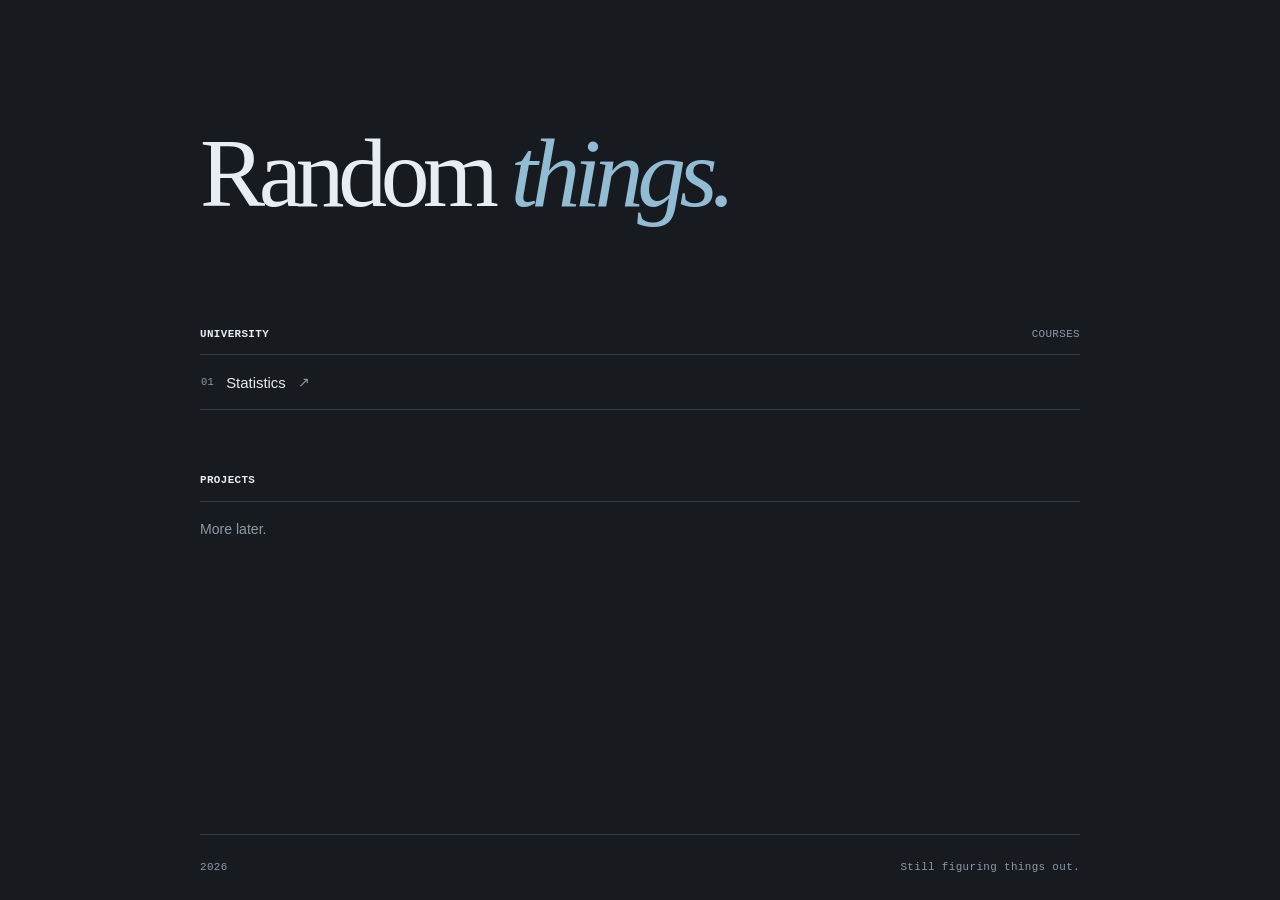
==== index.html @ ec599df5 "boh" ====
<!DOCTYPE html>
<html lang="it">
<head>
    <meta charset="UTF-8">
    <meta name="viewport" content="width=device-width, initial-scale=1.0">
    <meta name="theme-color" content="#f5f9fc">
    <title>Random things.</title>
    <link rel="stylesheet" href="style.css">
</head>
<body>
    <main>
        <section class="hero hero--home" aria-labelledby="page-title">
            <h1 id="page-title">Random <em>things.</em></h1>
        </section>

        <section class="directory" aria-labelledby="university-title">
            <div class="section-heading">
                <h2 id="university-title">University</h2>
                <span class="section-meta">Courses</span>
            </div>

            <nav class="course-tabs" aria-label="University courses">
                <a class="course-tab" href="statistics/index.html">
                    <span class="course-number">01</span>
                    <span class="course-name">Statistics</span>
                    <span class="course-arrow" aria-hidden="true">↗</span>
                </a>
                <!-- Add another .course-tab here when a new course page is ready. -->
            </nav>
        </section>

        <section class="directory directory--projects" aria-labelledby="projects-title">
            <div class="section-heading">
                <h2 id="projects-title">Projects</h2>
            </div>
            <p class="empty-note">More later.</p>
        </section>
    </main>

    <footer class="site-footer">
        <span>2026</span>
        <span>Still figuring things out.</span>
    </footer>
</body>
</html>
---- style.css ----
:root {
    color-scheme: dark;
    --bg: #171b20;
    --ink: #e7edf2;
    --muted: #8d9aa5;
    --line: #343d45;
    --accent: #91bcd3;
    --paper: #20272e;
}

* {
    box-sizing: border-box;
}

html {
    min-height: 100%;
    scroll-behavior: smooth;
}

body {
    min-height: 100vh;
    margin: 0;
    display: flex;
    flex-direction: column;
    background: var(--bg);
    color: var(--ink);
    font-family: "Helvetica Neue", Helvetica, Arial, sans-serif;
    line-height: 1.5;
    -webkit-font-smoothing: antialiased;
    text-rendering: optimizeLegibility;
}

a {
    color: inherit;
    text-decoration: none;
}

.site-header,
.site-footer {
    width: min(100% - 48px, 880px);
    margin-inline: auto;
    display: flex;
    align-items: center;
    justify-content: space-between;
    gap: 20px;
}

.site-header {
    min-height: 72px;
    border-bottom: 1px solid var(--line);
}

.wordmark {
    font-size: 0.98rem;
    font-weight: 600;
    letter-spacing: -0.035em;
}

.wordmark-mark {
    color: var(--accent);
}

.header-note,
.eyebrow,
.section-heading,
.entry-id,
.entry-state,
.course-number,
.site-footer {
    font-family: "SFMono-Regular", Consolas, "Liberation Mono", monospace;
    font-size: 0.68rem;
    letter-spacing: 0.035em;
}

.header-note,
.site-footer {
    color: var(--muted);
}

main {
    width: min(100% - 48px, 880px);
    margin-inline: auto;
    flex: 1;
}

/* Home introduction */
.hero {
    display: grid;
    grid-template-columns: minmax(0, 1.5fr) minmax(160px, 0.5fr);
    gap: 40px;
    align-items: end;
    padding: 76px 0 82px;
}

.hero--home {
    display: block;
    padding: clamp(78px, 12vw, 126px) 0 clamp(70px, 10vw, 104px);
}

.hero h1 {
    margin: 0;
    font-family: Georgia, "Times New Roman", serif;
    font-size: clamp(2.9rem, 7.6vw, 5.6rem);
    font-weight: 400;
    letter-spacing: -0.065em;
    line-height: 0.98;
}

.hero--home h1 {
    font-size: clamp(3.3rem, 9vw, 6.1rem);
}

.hero h1 em {
    color: var(--accent);
    font-weight: 400;
}

.eyebrow {
    margin: 0 0 22px;
    color: var(--muted);
    text-transform: uppercase;
}

.eyebrow a {
    transition: color 150ms ease;
}

.eyebrow a:hover {
    color: var(--accent);
}

.hero-note {
    max-width: 250px;
    margin: 0 0 5px auto;
    color: var(--muted);
    font-size: 0.9rem;
    line-height: 1.7;
}

/* Sections */
.directory {
    padding-bottom: 62px;
}

.directory--projects {
    padding-bottom: 76px;
}

.section-heading {
    display: flex;
    justify-content: space-between;
    align-items: baseline;
    gap: 20px;
    padding: 0 0 12px;
    border-bottom: 1px solid var(--line);
    color: var(--muted);
    text-transform: uppercase;
}

.section-heading h2 {
    margin: 0;
    color: var(--ink);
    font: inherit;
    font-weight: 600;
}

.section-meta {
    color: var(--muted);
}

/* Horizontal course tabs */
.course-tabs {
    display: flex;
    flex-wrap: wrap;
    gap: 28px;
    border-bottom: 1px solid var(--line);
}

.course-tab {
    display: inline-flex;
    align-items: center;
    gap: 12px;
    padding: 17px 1px 15px;
    margin-bottom: -1px;
    border-bottom: 1px solid transparent;
    color: var(--ink);
    transition: color 150ms ease, border-color 150ms ease;
}

.course-number {
    color: var(--muted);
    font-size: 0.65rem;
}

.course-name {
    font-size: 0.93rem;
}

.course-arrow {
    color: var(--muted);
    font-size: 0.9rem;
    transition: color 150ms ease, transform 150ms ease;
}

.course-tab:hover,
.course-tab:focus-visible {
    color: var(--accent);
    border-bottom-color: var(--accent);
}

.course-tab:hover .course-arrow,
.course-tab:focus-visible .course-arrow {
    color: var(--accent);
    transform: translate(2px, -2px);
}

.course-tab:focus-visible,
.eyebrow a:focus-visible {
    outline: 2px solid var(--accent);
    outline-offset: 4px;
}

.empty-note {
    margin: 17px 0 0;
    color: var(--muted);
    font-size: 0.88rem;
}

/* Shared styles for course pages */
.entry-card {
    display: grid;
    grid-template-columns: 42px minmax(0, 1fr) auto;
    gap: 14px;
    align-items: center;
    min-height: 82px;
    padding: 18px 0;
    border-bottom: 1px solid var(--line);
    transition: color 150ms ease, padding 150ms ease;
}

a.entry-card:hover,
a.entry-card:focus-visible {
    padding-left: 5px;
    color: var(--accent);
}

.entry-id {
    align-self: start;
    padding-top: 4px;
    color: var(--muted);
}

.entry-info {
    display: flex;
    flex-wrap: wrap;
    align-items: baseline;
    gap: 6px 18px;
}

.entry-title {
    margin: 0;
    font-size: 1rem;
    font-weight: 500;
}

.entry-description {
    margin: 0;
    color: var(--muted);
    font-size: 0.85rem;
}

.entry-arrow {
    justify-self: end;
    color: var(--muted);
}

.entry-state {
    justify-self: end;
    color: var(--muted);
    text-transform: uppercase;
    font-size: 0.62rem;
}

.entry-card--soon .entry-title {
    color: var(--muted);
}

.site-footer {
    min-height: 66px;
    border-top: 1px solid var(--line);
}

@media (max-width: 600px) {
    .site-header,
    .site-footer,
    main {
        width: min(100% - 36px, 880px);
    }

    .site-header {
        min-height: 64px;
    }

    .hero {
        grid-template-columns: 1fr;
        gap: 23px;
        padding: 68px 0 70px;
    }

    .hero--home {
        padding: 88px 0 82px;
    }

    .hero--home h1 {
        font-size: clamp(3.1rem, 14vw, 4.6rem);
    }

    .hero-note {
        margin: 0;
    }

    .directory {
        padding-bottom: 52px;
    }

    .course-tabs {
        gap: 23px;
    }

    .entry-card {
        grid-template-columns: 28px minmax(0, 1fr) auto;
        gap: 9px;
    }

    .entry-info {
        flex-direction: column;
        align-items: flex-start;
        gap: 4px;
    }

    .site-footer {
        font-size: 0.62rem;
    }
}

@media (prefers-reduced-motion: reduce) {
    html {
        scroll-behavior: auto;
    }

    *,
    *::before,
    *::after {
        transition-duration: 0.01ms !important;
    }
}
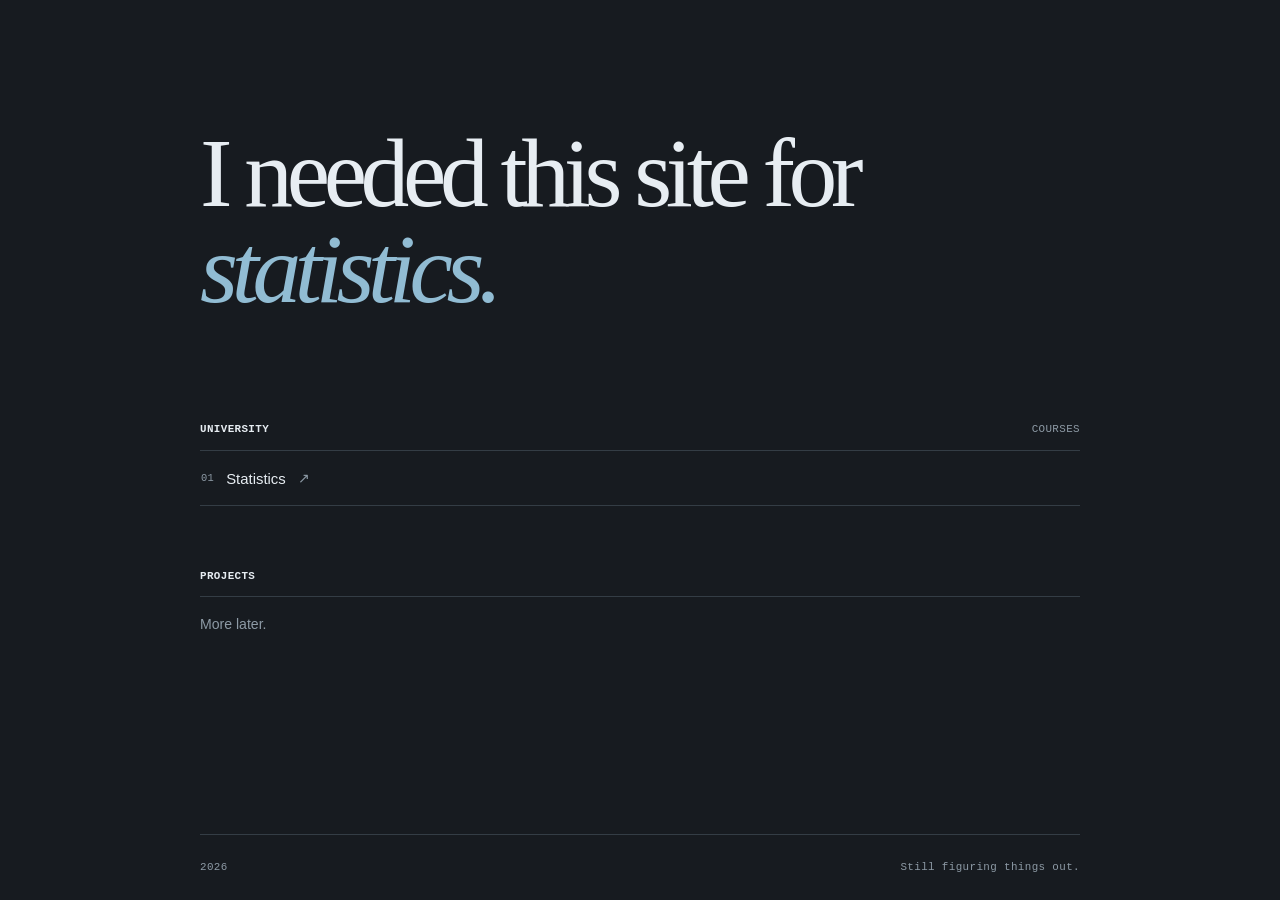
==== commit 4d366cad: "base" ====
--- a/index.html
+++ b/index.html
@@ -4,13 +4,13 @@
     <meta charset="UTF-8">
     <meta name="viewport" content="width=device-width, initial-scale=1.0">
     <meta name="theme-color" content="#f5f9fc">
-    <title>Random things.</title>
+    <title>Poggers.</title>
     <link rel="stylesheet" href="style.css">
 </head>
 <body>
     <main>
         <section class="hero hero--home" aria-labelledby="page-title">
-            <h1 id="page-title">Random <em>things.</em></h1>
+            <h1 id="page-title">I needed this site for <em>statistics.</em></h1>
         </section>
 
         <section class="directory" aria-labelledby="university-title">
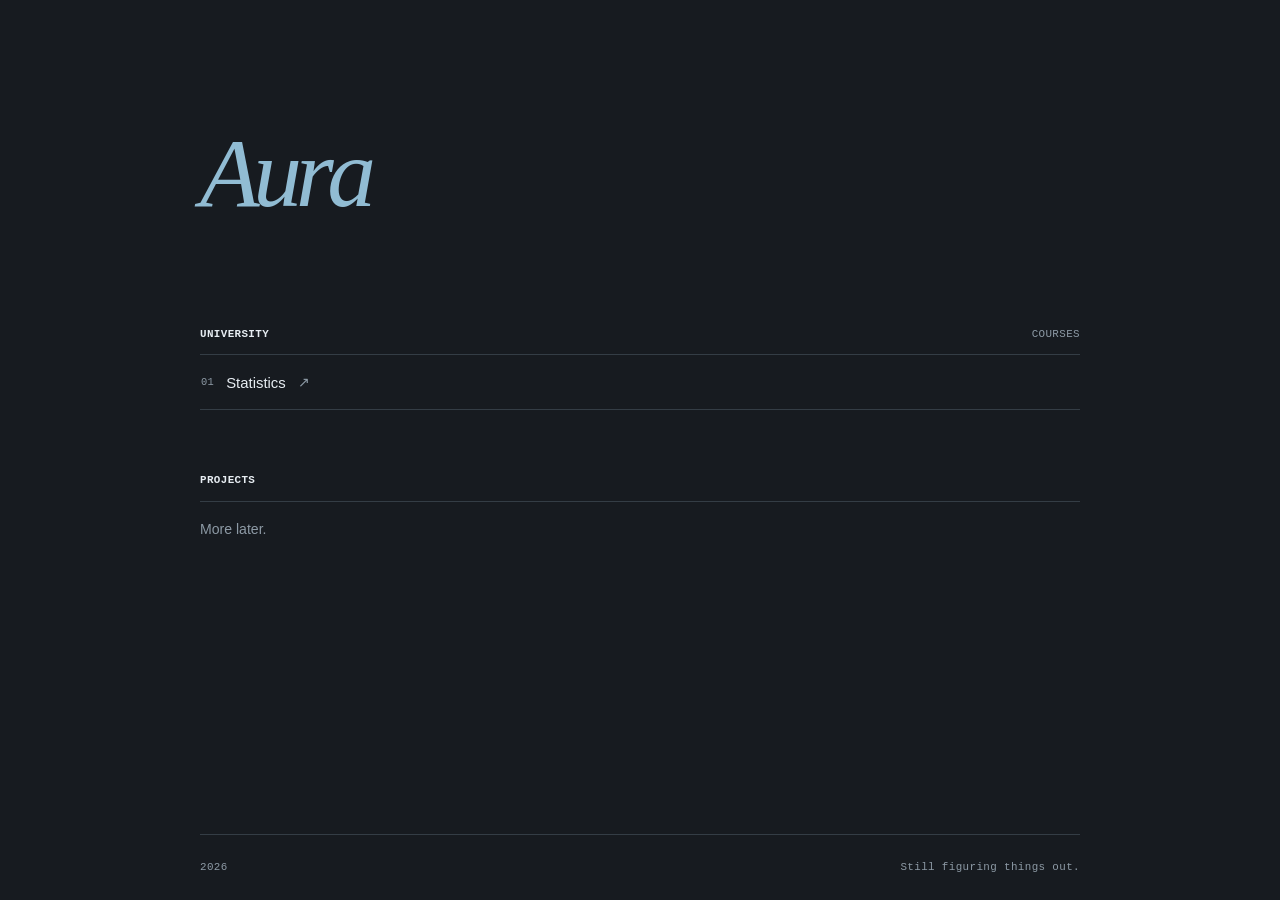
==== commit 998ec6da: "ok" ====
--- a/index.html
+++ b/index.html
@@ -10,7 +10,7 @@
 <body>
     <main>
         <section class="hero hero--home" aria-labelledby="page-title">
-            <h1 id="page-title">I needed this site for <em>statistics.</em></h1>
+            <h1 id="page-title"> <em>Aura</em> </h1>
         </section>
 
         <section class="directory" aria-labelledby="university-title">
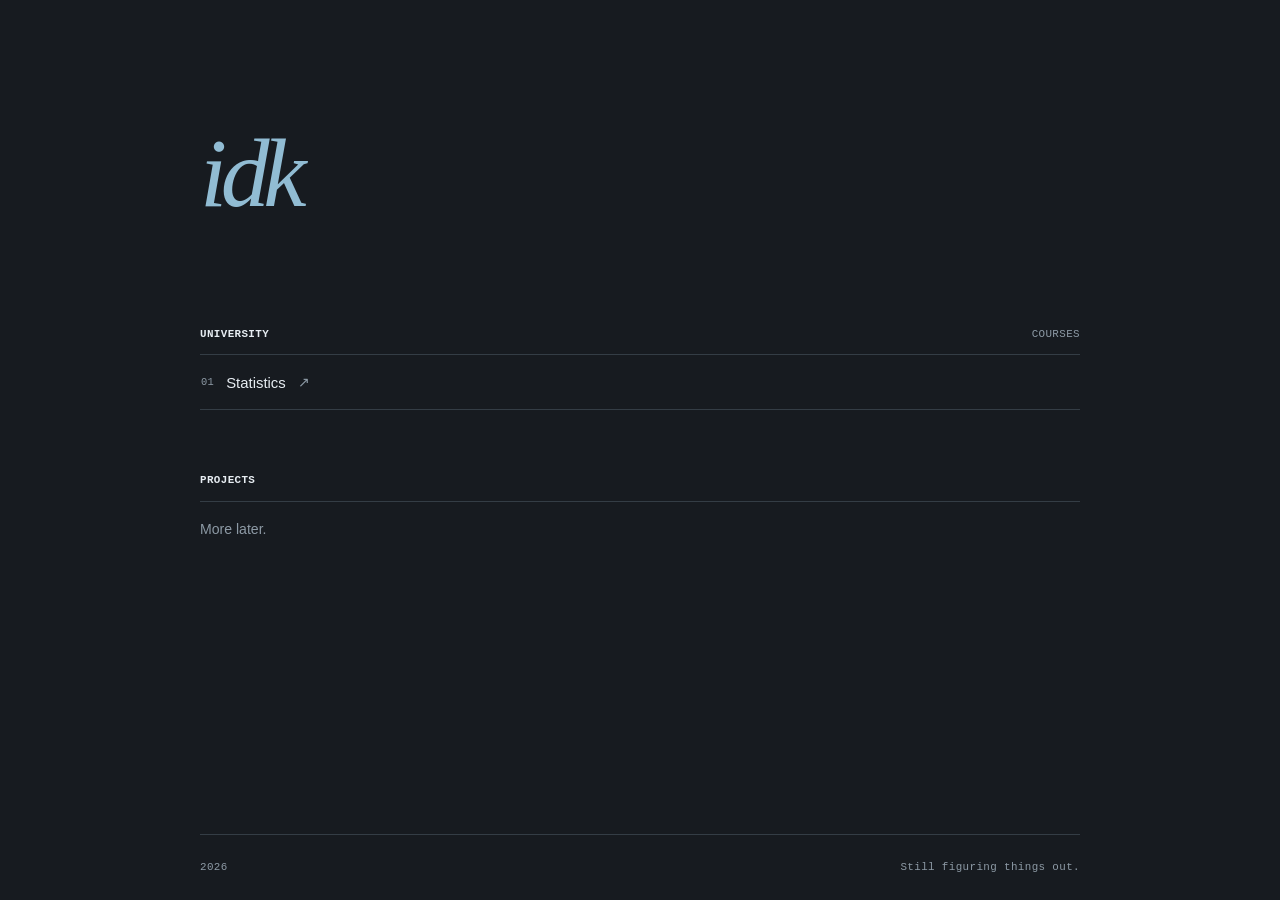
==== commit ee6e91ff: "hw1" ====
--- a/index.html
+++ b/index.html
@@ -10,7 +10,7 @@
 <body>
     <main>
         <section class="hero hero--home" aria-labelledby="page-title">
-            <h1 id="page-title"> <em>Aura</em> </h1>
+            <h1 id="page-title"> <em>idk</em> </h1>
         </section>
 
         <section class="directory" aria-labelledby="university-title">
